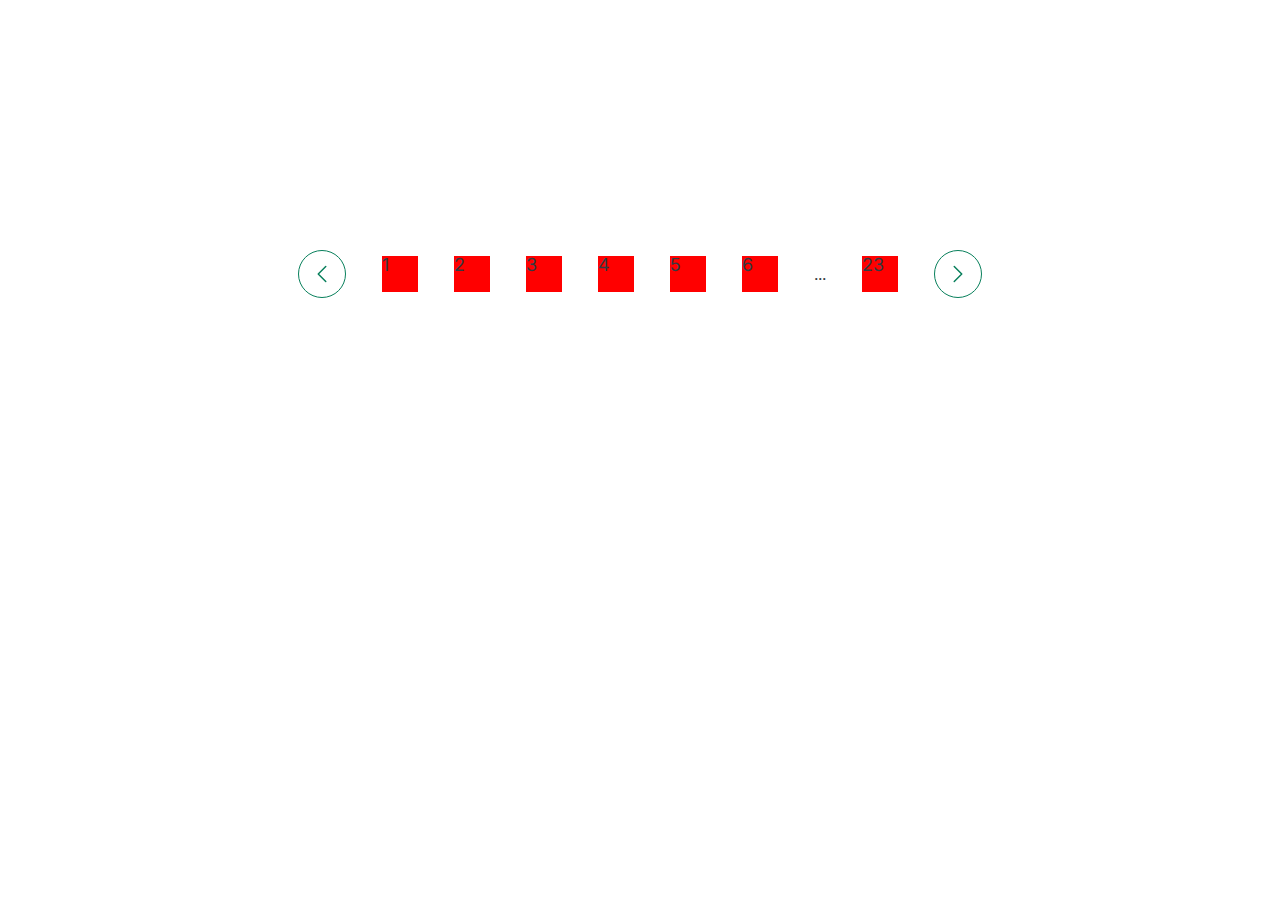
==== 06-Components/03-Pagination.html @ 63d6e06f "2024.3.3" ====
<!DOCTYPE html>
<html lang="en">
  <head>
    <meta charset="UTF-8" />
    <meta http-equiv="X-UA-Compatible" content="IE=edge" />
    <meta name="viewport" content="width=device-width, initial-scale=1.0" />
    <link rel="preconnect" href="https://fonts.googleapis.com" />
    <link rel="preconnect" href="https://fonts.gstatic.com" crossorigin />
    <link
      href="https://fonts.googleapis.com/css2?family=Inter:wght@100..900&display=swap"
      rel="stylesheet"
    />
    <style>
      /*
        SPACING SYSTEM (px)
        2 / 4 / 8 / 12 / 16 / 24 / 32 / 48 / 64 / 80 / 96 / 128

        FONT SIZE SYSTEM (px)
        10 / 12 / 14 / 16 / 18 / 20 / 24 / 30 / 36 / 44 / 52 / 62 / 74 / 86 / 98
        */
      /* 
        MAIN COLOR: #087f5b
        GREY COLOR: #343a40
        */
      * {
        margin: 0;
        padding: 0;
        box-sizing: border-box;
      }

      /* ------------------------ */
      /* GENERAL STYLES */
      /* ------------------------ */
      body {
        font-family: "Inter", sans-serif;
        color: #343a40;
        line-height: 1;
      }
      .container {
        display: flex;

        justify-content: center;
        align-items: center;
      }

      .pagination {
        margin-top: 250px;
        display: flex;
        gap: 36px;
        align-items: center;
      }

      .btn {
        background-color: #fff;
        border-radius: 50%;
        border: 1px solid #087f5b;
        display: flex;
        height: 48px;
        width: 48px;
        justify-content: center;
        align-items: center;
        cursor: pointer;
      }

      .btn-icon {
        width: 24px;
        height: 24px;
        stroke: #087f5b;
      }
      .page:link,
      .page:visited {
        font-size: 18px;
        text-decoration: none;
        color: #343a40;
        background-color: red;
        height: 36px;
        width: 36px;
      }

      .page:hover,
      .page:active {
        background-color: #087f5b;
      }
    </style>
    <title>Document</title>
  </head>
  <body>
    <div class="container">
      <div class="pagination">
        <button class="btn btn--left">
          <svg
            xmlns="http://www.w3.org/2000/svg"
            fill="none"
            viewBox="0 0 24 24"
            stroke-width="1.5"
            stroke="currentColor"
            class="btn-icon"
          >
            <path
              stroke-linecap="round"
              stroke-linejoin="round"
              d="M15.75 19.5 8.25 12l7.5-7.5"
            />
          </svg>
        </button>
        <a class="page" href="">1</a>
        <a class="page" href="">2</a>
        <a class="page" href="">3</a>
        <a class="page" href="">4</a>
        <a class="page" href="">5</a>
        <a class="page" href="">6</a>
        <span>...</span>
        <a class="page" href="">23</a>
        <button class="btn btn--right">
          <svg
            xmlns="http://www.w3.org/2000/svg"
            fill="none"
            viewBox="0 0 24 24"
            stroke-width="1.5"
            stroke="currentColor"
            class="btn-icon"
          >
            <path
              stroke-linecap="round"
              stroke-linejoin="round"
              d="m8.25 4.5 7.5 7.5-7.5 7.5"
            />
          </svg>
        </button>
      </div>
    </div>
  </body>
</html>
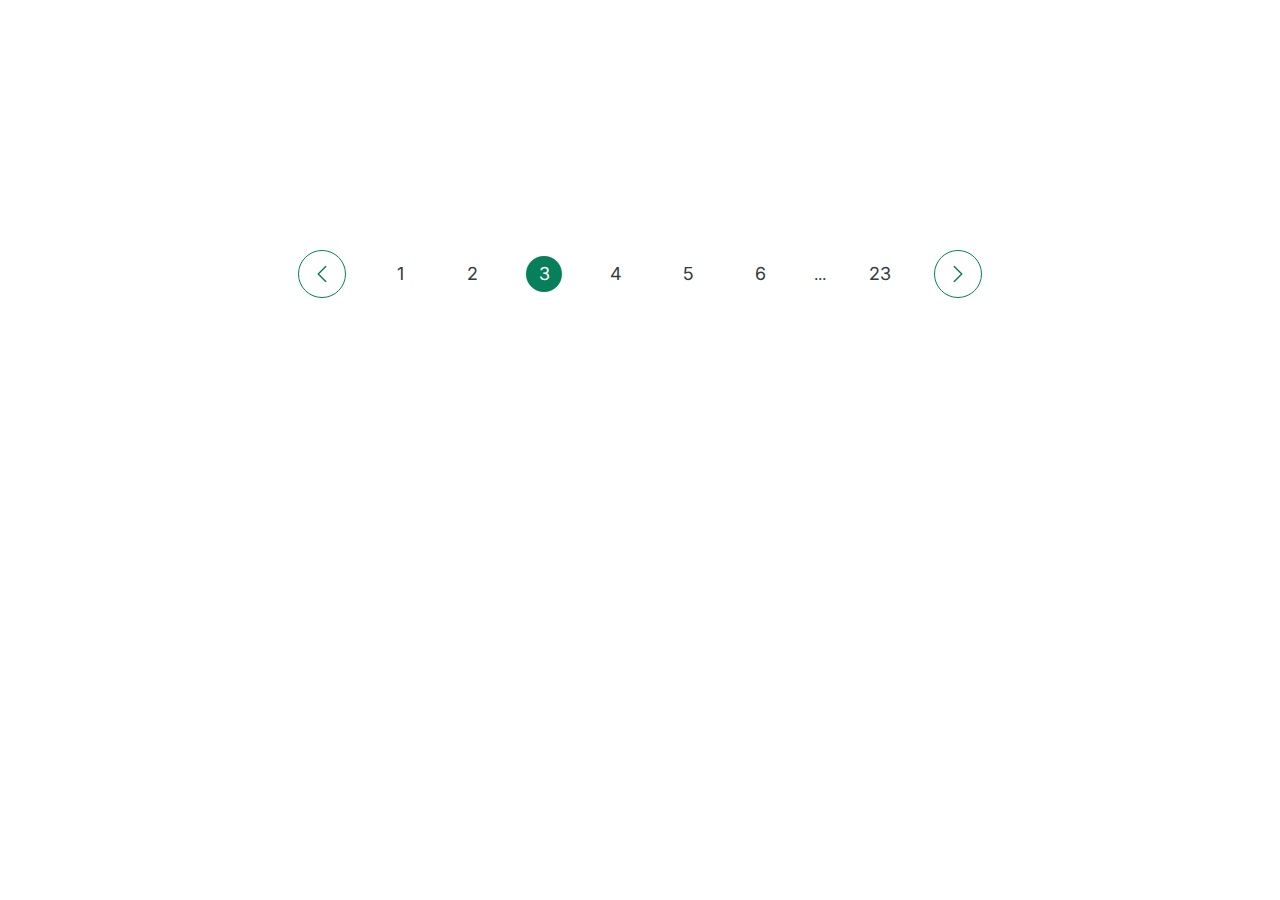
==== commit 078dfc14: "2024.3.3-2nd" ====
--- a/06-Components/03-Pagination.html
+++ b/06-Components/03-Pagination.html
@@ -62,6 +62,14 @@
         cursor: pointer;
       }
 
+      .btn:hover {
+        background-color: #087f5b;
+      }
+
+      .btn:hover .btn-icon {
+        stroke: #fff;
+      }
+
       .btn-icon {
         width: 24px;
         height: 24px;
@@ -72,14 +80,20 @@
         font-size: 18px;
         text-decoration: none;
         color: #343a40;
-        background-color: red;
+
         height: 36px;
         width: 36px;
+        border-radius: 50%;
+        display: flex;
+        align-items: center;
+        justify-content: center;
       }
 
       .page:hover,
-      .page:active {
+      .page:active,
+      .page.page--current {
         background-color: #087f5b;
+        color: #fff;
       }
     </style>
     <title>Document</title>
@@ -105,7 +119,7 @@
         </button>
         <a class="page" href="">1</a>
         <a class="page" href="">2</a>
-        <a class="page" href="">3</a>
+        <a class="page page--current" href="">3</a>
         <a class="page" href="">4</a>
         <a class="page" href="">5</a>
         <a class="page" href="">6</a>
